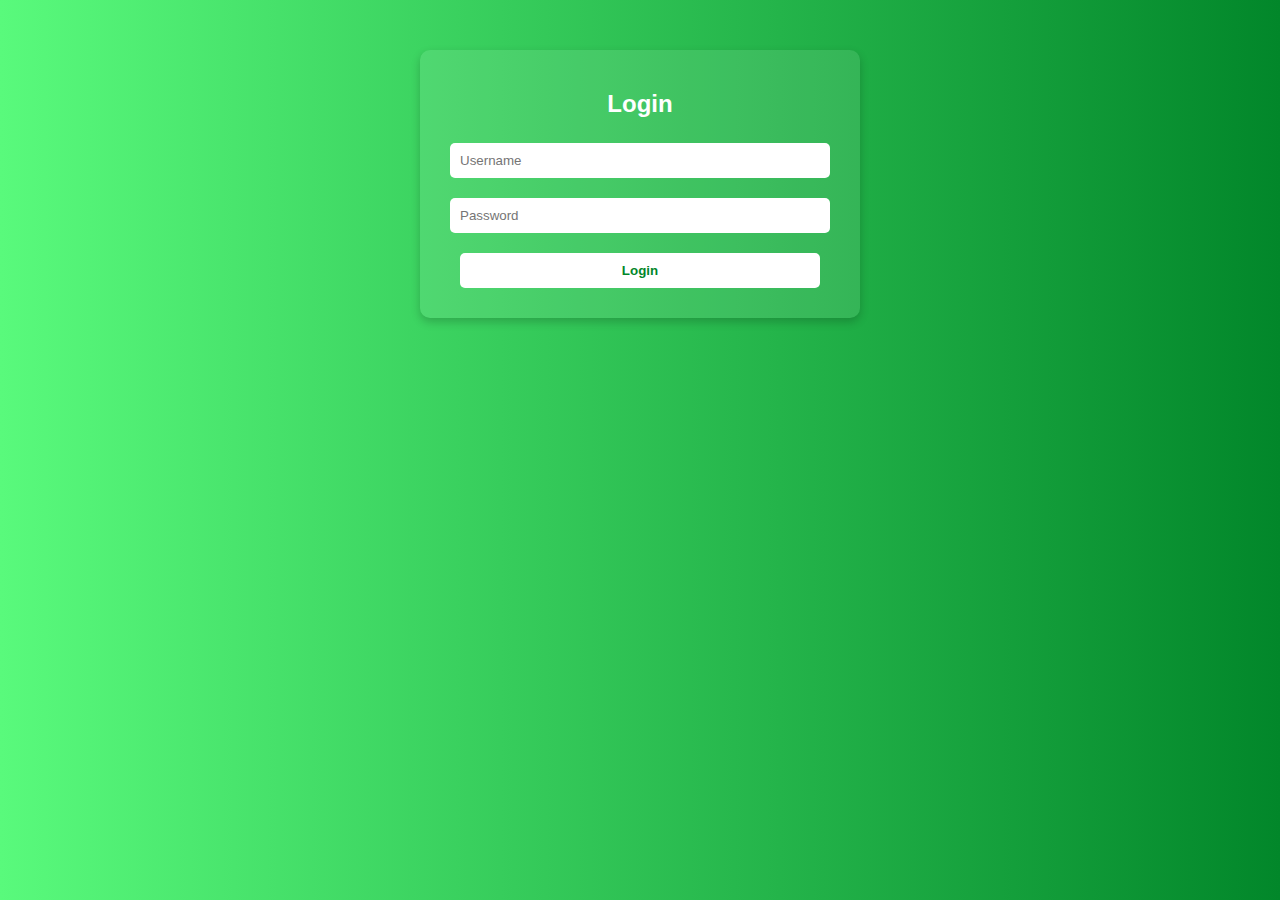
==== index.html @ e63ace4a "Update index.html" ====
<!DOCTYPE html>
<html lang="en">
<head>
    <meta charset="UTF-8">
    <meta name="viewport" content="width=device-width, initial-scale=1.0">
    <title>Reverse Vending Machine</title>
    <link rel="stylesheet" href="styles.css">
</head>
<body>
    <div class="container">
        <div id="loginForm">
            <h2>Login</h2>
            <input type="text" id="loginUsername" placeholder="Username">
            <input type="password" id="loginPassword" placeholder="Password">
            <button id="loginButton">Login</button>
        </div>

        <form id="dashboard" class="hidden">
            <h2>User Dashboard</h2>
            <p>Welcome, <span id="usernameDisplay"></span></p>
            <p>Bottle Count: <span id="bottleCount">0</span></p>
            <p>Points: <span id="bottlePoints">0</span></p>
            <button onclick="logout()">Logout</button>
                

            <h3>Transfer Points</h3>
            <form id="transferForm">
                <input type="text" id="toUser" placeholder="Recipient Username">
                <input type="number" id="transferAmount" placeholder="Points to Transfer">
                <button type="submit">Transfer</button>
            </form>
        </form>
    </div>
    <script src="script.js"></script>
</body>
</html>
---- styles.css ----
body {
    font-family: Arial, sans-serif;
    background: linear-gradient(to right, #59fa7c, #02872a);
    color: white;
    text-align: center;
    margin: 0;
    padding: 0;
}

.container {
    width: 90%;
    max-width: 400px;
    margin: auto;
    padding: 20px;
    background: rgba(255, 255, 255, 0.1);
    border-radius: 10px;
    box-shadow: 0 4px 10px rgba(0, 0, 0, 0.2);
    margin-top: 50px;
}

h2 {
    margin-bottom: 15px;
}

input, button {
    width: 90%;
    padding: 10px;
    margin: 10px 0;
    border: none;
    border-radius: 5px;
}

button {
    background: white;
    color: #02872a;
    font-weight: bold;
    cursor: pointer;
}

.hidden {
    display: none;
}
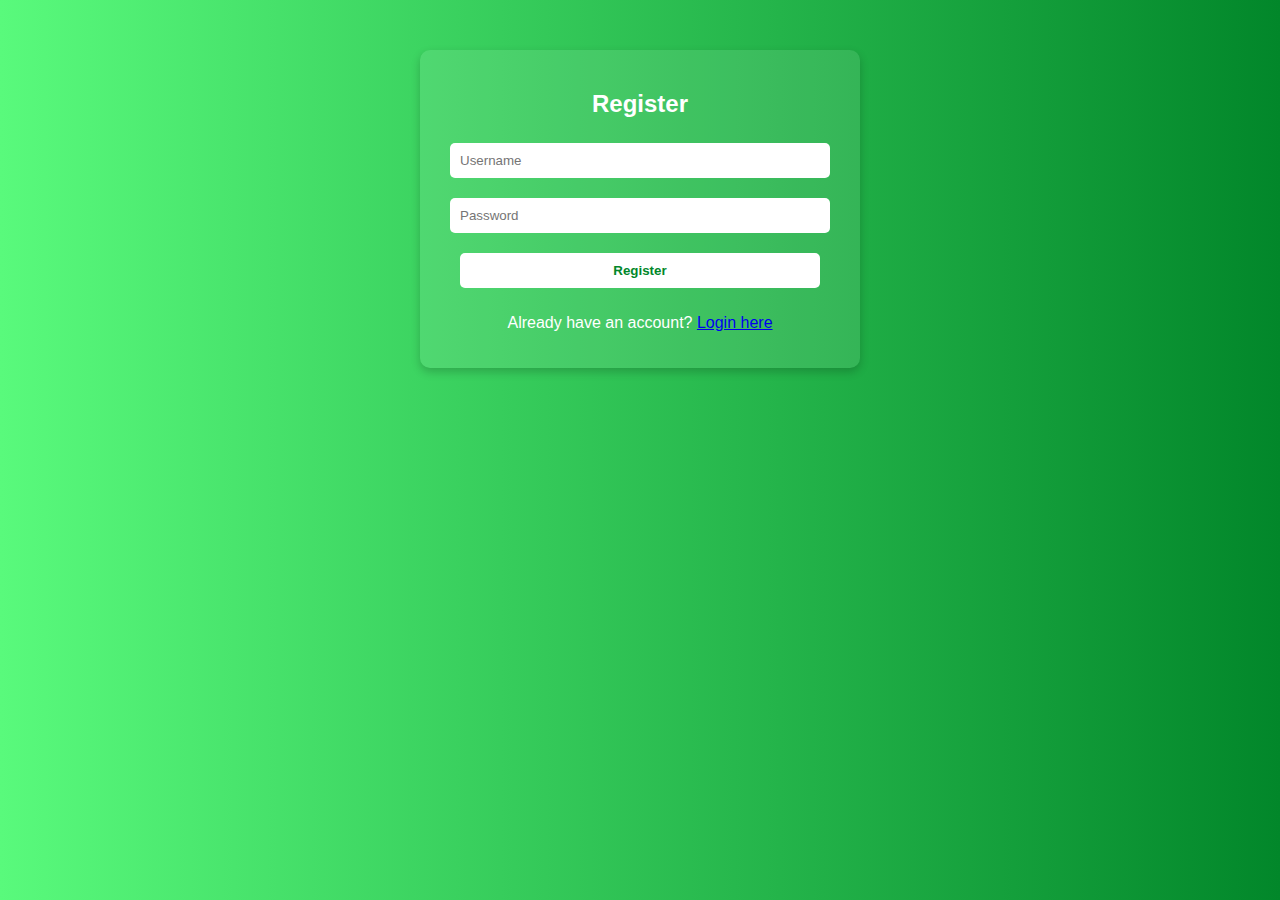
==== commit 0f806fb1: "Update index.html" ====
--- a/index.html
+++ b/index.html
@@ -8,20 +8,32 @@
 </head>
 <body>
     <div class="container">
-        <div id="loginForm">
+
+        <!-- REGISTER FORM -->
+        <div id="registerForm">
+            <h2>Register</h2>
+            <input type="text" id="registerUsername" placeholder="Username">
+            <input type="password" id="registerPassword" placeholder="Password">
+            <button id="registerButton">Register</button>
+            <p>Already have an account? <a href="#" onclick="showLogin()">Login here</a></p>
+        </div>
+
+        <!-- LOGIN FORM -->
+        <div id="loginForm" class="hidden">
             <h2>Login</h2>
             <input type="text" id="loginUsername" placeholder="Username">
             <input type="password" id="loginPassword" placeholder="Password">
             <button id="loginButton">Login</button>
+            <p>Don't have an account? <a href="#" onclick="showRegister()">Register here</a></p>
         </div>
 
-        <form id="dashboard" class="hidden">
+        <!-- USER DASHBOARD -->
+        <div id="dashboard" class="hidden">
             <h2>User Dashboard</h2>
             <p>Welcome, <span id="usernameDisplay"></span></p>
             <p>Bottle Count: <span id="bottleCount">0</span></p>
             <p>Points: <span id="bottlePoints">0</span></p>
             <button onclick="logout()">Logout</button>
-                
 
             <h3>Transfer Points</h3>
             <form id="transferForm">
@@ -29,7 +41,7 @@
                 <input type="number" id="transferAmount" placeholder="Points to Transfer">
                 <button type="submit">Transfer</button>
             </form>
-        </form>
+        </div>
     </div>
     <script src="script.js"></script>
 </body>
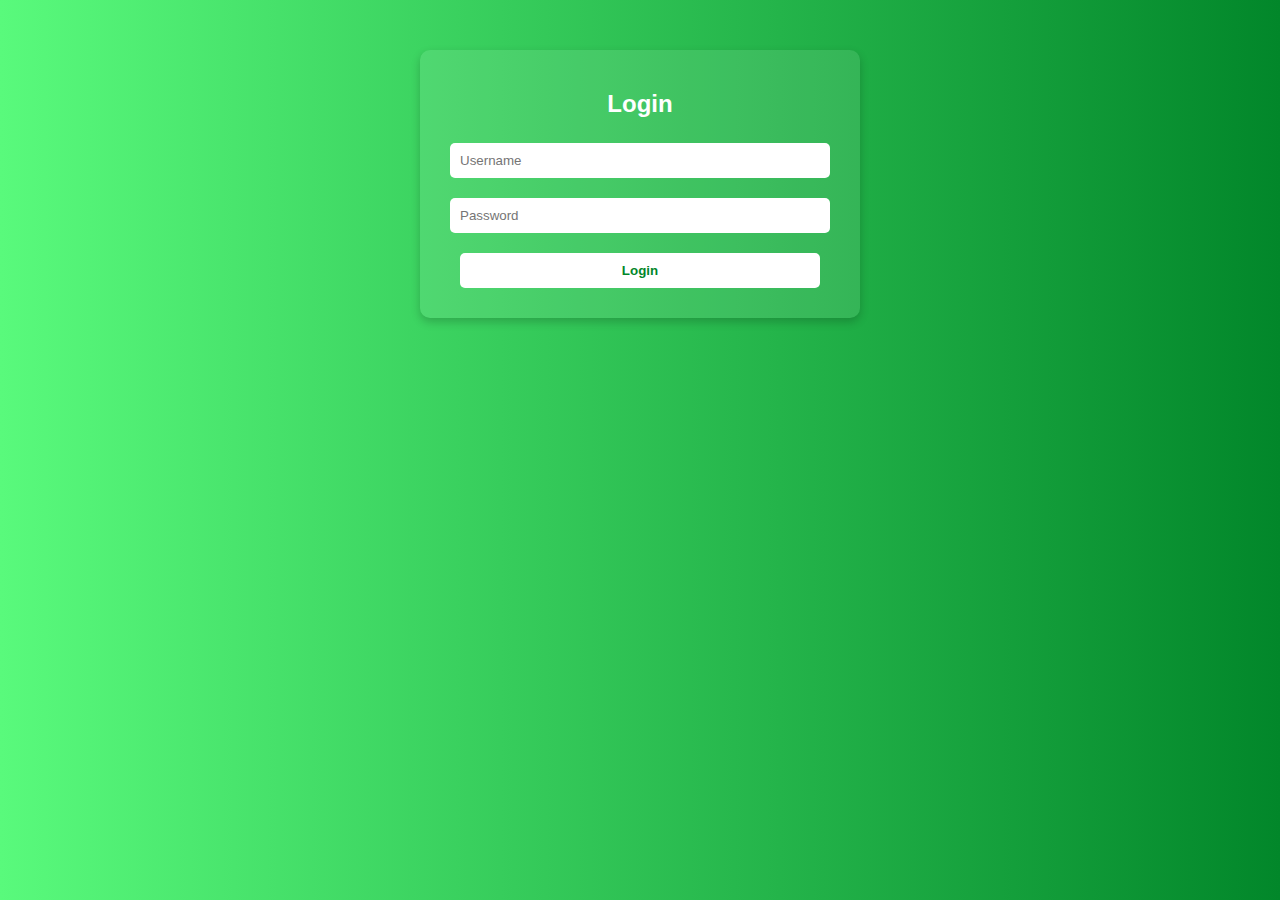
==== commit cc8fd0a4: "Update index.html" ====
--- a/index.html
+++ b/index.html
@@ -8,26 +8,13 @@
 </head>
 <body>
     <div class="container">
-
-        <!-- REGISTER FORM -->
-        <div id="registerForm">
-            <h2>Register</h2>
-            <input type="text" id="registerUsername" placeholder="Username">
-            <input type="password" id="registerPassword" placeholder="Password">
-            <button id="registerButton">Register</button>
-            <p>Already have an account? <a href="#" onclick="showLogin()">Login here</a></p>
-        </div>
-
-        <!-- LOGIN FORM -->
-        <div id="loginForm" class="hidden">
+        <div id="loginForm">
             <h2>Login</h2>
             <input type="text" id="loginUsername" placeholder="Username">
             <input type="password" id="loginPassword" placeholder="Password">
             <button id="loginButton">Login</button>
-            <p>Don't have an account? <a href="#" onclick="showRegister()">Register here</a></p>
         </div>
 
-        <!-- USER DASHBOARD -->
         <div id="dashboard" class="hidden">
             <h2>User Dashboard</h2>
             <p>Welcome, <span id="usernameDisplay"></span></p>
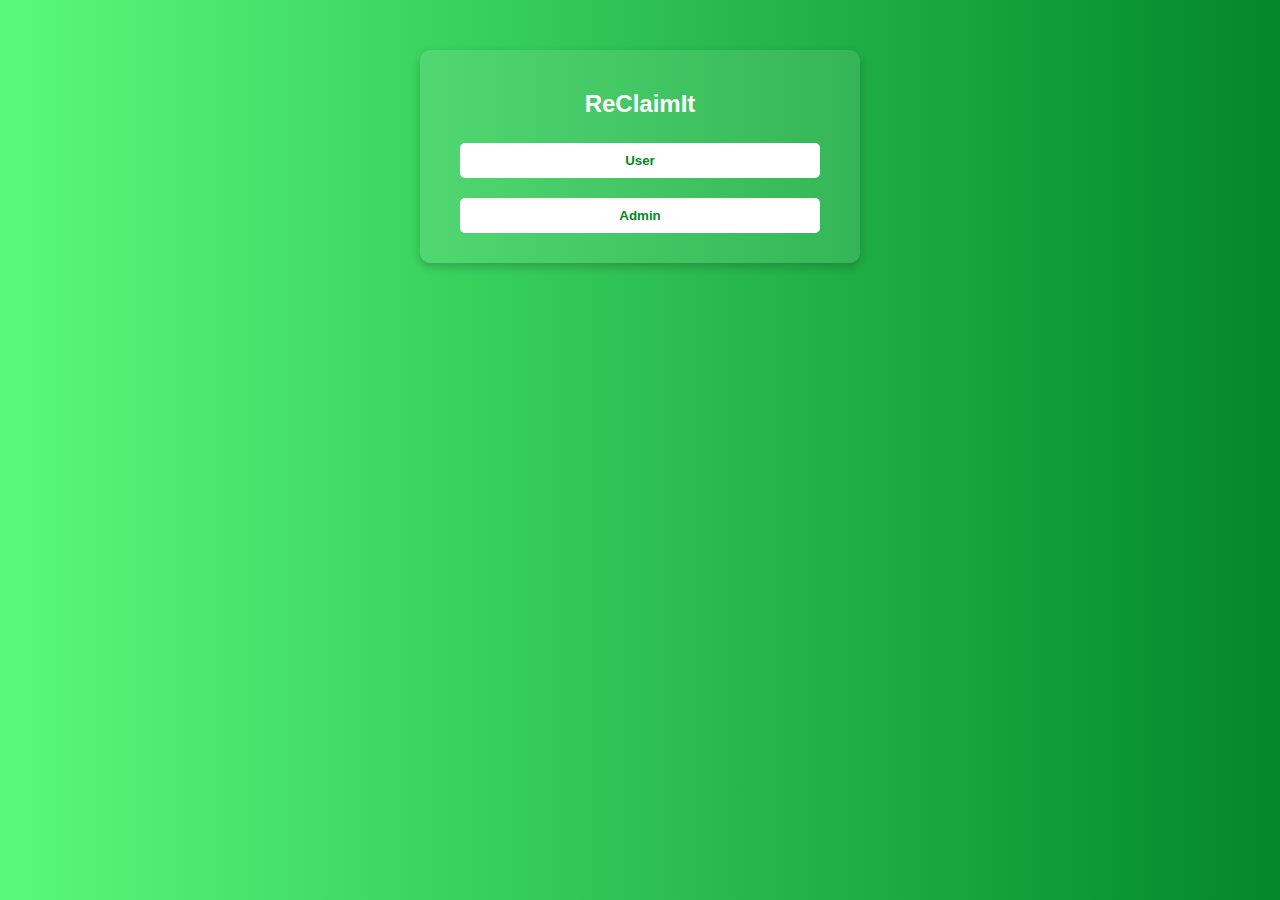
==== commit 28dabfaa: "Update index.html" ====
--- a/index.html
+++ b/index.html
@@ -3,33 +3,41 @@
 <head>
     <meta charset="UTF-8">
     <meta name="viewport" content="width=device-width, initial-scale=1.0">
-    <title>Reverse Vending Machine</title>
+    <title>ReClaimIt - Login</title>
     <link rel="stylesheet" href="styles.css">
 </head>
 <body>
+
     <div class="container">
-        <div id="loginForm">
-            <h2>Login</h2>
-            <input type="text" id="loginUsername" placeholder="Username">
-            <input type="password" id="loginPassword" placeholder="Password">
-            <button id="loginButton">Login</button>
+        <div id="entry-choice">
+            <h2>ReClaimIt</h2>
+            <button onclick="showUserLogin()">User</button>
+            <button onclick="showAdminLogin()">Admin</button>
         </div>
 
-        <div id="dashboard" class="hidden">
-            <h2>User Dashboard</h2>
-            <p>Welcome, <span id="usernameDisplay"></span></p>
-            <p>Bottle Count: <span id="bottleCount">0</span></p>
-            <p>Points: <span id="bottlePoints">0</span></p>
-            <button onclick="logout()">Logout</button>
+        <div id="user-registration" class="hidden">
+            <h2>Register</h2>
+            <input type="text" id="register-username" placeholder="Username">
+            <input type="password" id="register-password" placeholder="Password">
+            <button onclick="registerUser()">Register</button>
+            <p>Already have an account? <a href="#" onclick="showUserLogin()">Login here</a></p>
+        </div>
 
-            <h3>Transfer Points</h3>
-            <form id="transferForm">
-                <input type="text" id="toUser" placeholder="Recipient Username">
-                <input type="number" id="transferAmount" placeholder="Points to Transfer">
-                <button type="submit">Transfer</button>
-            </form>
+        <div id="user-login" class="hidden">
+            <h2>User Login</h2>
+            <input type="text" id="login-username" placeholder="Username">
+            <input type="password" id="login-password" placeholder="Password">
+            <button onclick="loginUser()">Login</button>
+            <p>Don't have an account? <a href="#" onclick="showRegister()">Register here</a></p>
+        </div>
+
+        <div id="admin-login" class="hidden">
+            <h2>Admin Login</h2>
+            <input type="password" id="admin-password" placeholder="Admin Password">
+            <button onclick="loginAdmin()">Login</button>
         </div>
     </div>
+
     <script src="script.js"></script>
 </body>
 </html>
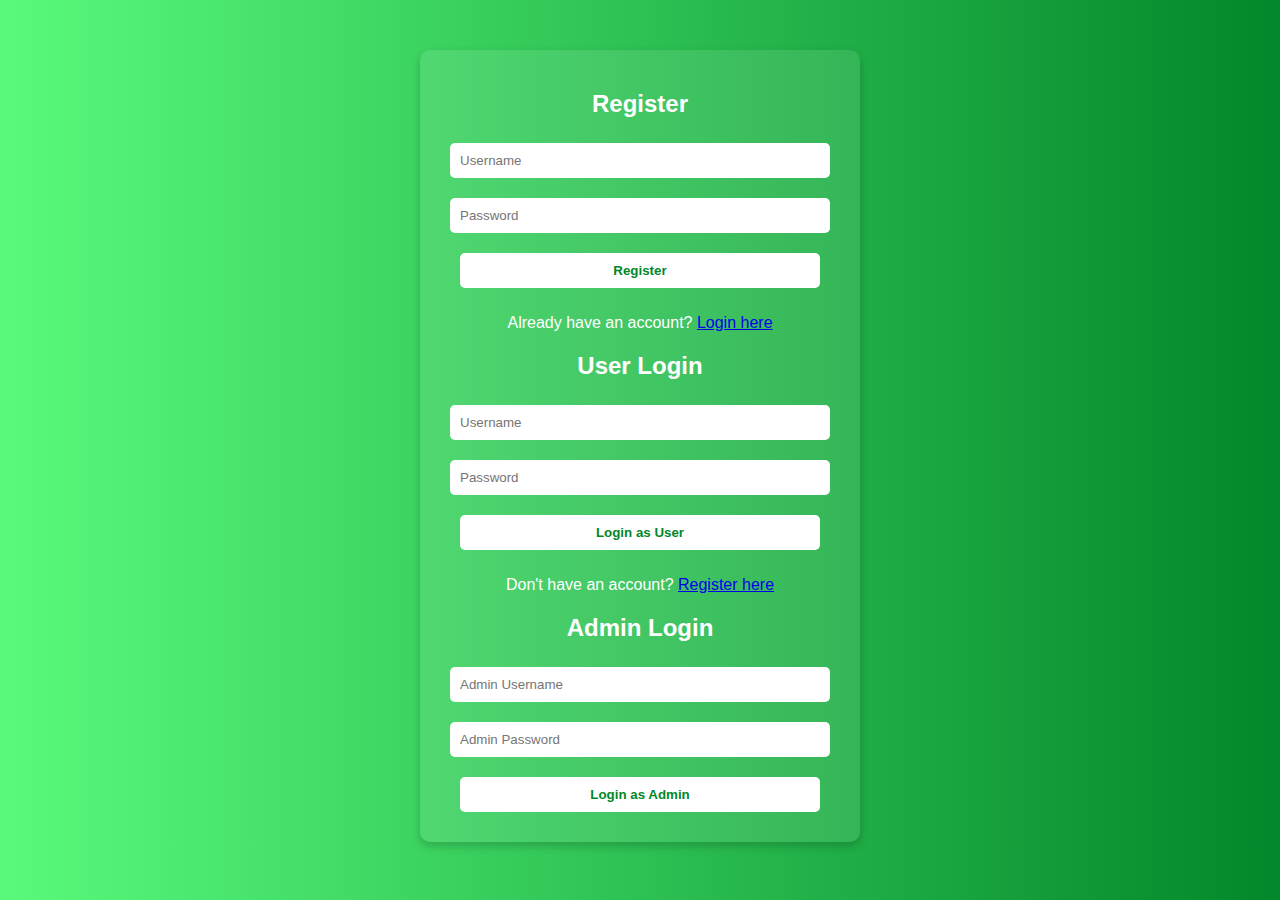
==== commit 524757da: "Update index.html" ====
--- a/index.html
+++ b/index.html
@@ -3,41 +3,34 @@
 <head>
     <meta charset="UTF-8">
     <meta name="viewport" content="width=device-width, initial-scale=1.0">
-    <title>ReClaimIt - Login</title>
+    <title>Reverse Vending Machine - Login</title>
     <link rel="stylesheet" href="styles.css">
 </head>
 <body>
+    <div class="container">
+        <h2>Register</h2>
+        <form id="registerForm">
+            <input type="text" id="registerUsername" placeholder="Username" required>
+            <input type="password" id="registerPassword" placeholder="Password" required>
+            <button type="submit">Register</button>
+        </form>
+        <p>Already have an account? <a href="#" id="showLogin">Login here</a></p>
 
-    <div class="container">
-        <div id="entry-choice">
-            <h2>ReClaimIt</h2>
-            <button onclick="showUserLogin()">User</button>
-            <button onclick="showAdminLogin()">Admin</button>
-        </div>
+        <h2>User Login</h2>
+        <form id="userLoginForm">
+            <input type="text" id="userUsername" placeholder="Username" required>
+            <input type="password" id="userPassword" placeholder="Password" required>
+            <button type="submit">Login as User</button>
+        </form>
+        <p>Don't have an account? <a href="#" id="showRegister">Register here</a></p>
 
-        <div id="user-registration" class="hidden">
-            <h2>Register</h2>
-            <input type="text" id="register-username" placeholder="Username">
-            <input type="password" id="register-password" placeholder="Password">
-            <button onclick="registerUser()">Register</button>
-            <p>Already have an account? <a href="#" onclick="showUserLogin()">Login here</a></p>
-        </div>
-
-        <div id="user-login" class="hidden">
-            <h2>User Login</h2>
-            <input type="text" id="login-username" placeholder="Username">
-            <input type="password" id="login-password" placeholder="Password">
-            <button onclick="loginUser()">Login</button>
-            <p>Don't have an account? <a href="#" onclick="showRegister()">Register here</a></p>
-        </div>
-
-        <div id="admin-login" class="hidden">
-            <h2>Admin Login</h2>
-            <input type="password" id="admin-password" placeholder="Admin Password">
-            <button onclick="loginAdmin()">Login</button>
-        </div>
+        <h2>Admin Login</h2>
+        <form id="adminLoginForm">
+            <input type="text" id="adminUsername" placeholder="Admin Username" required>
+            <input type="password" id="adminPassword" placeholder="Admin Password" required>
+            <button type="submit">Login as Admin</button>
+        </form>
     </div>
-
     <script src="script.js"></script>
 </body>
 </html>
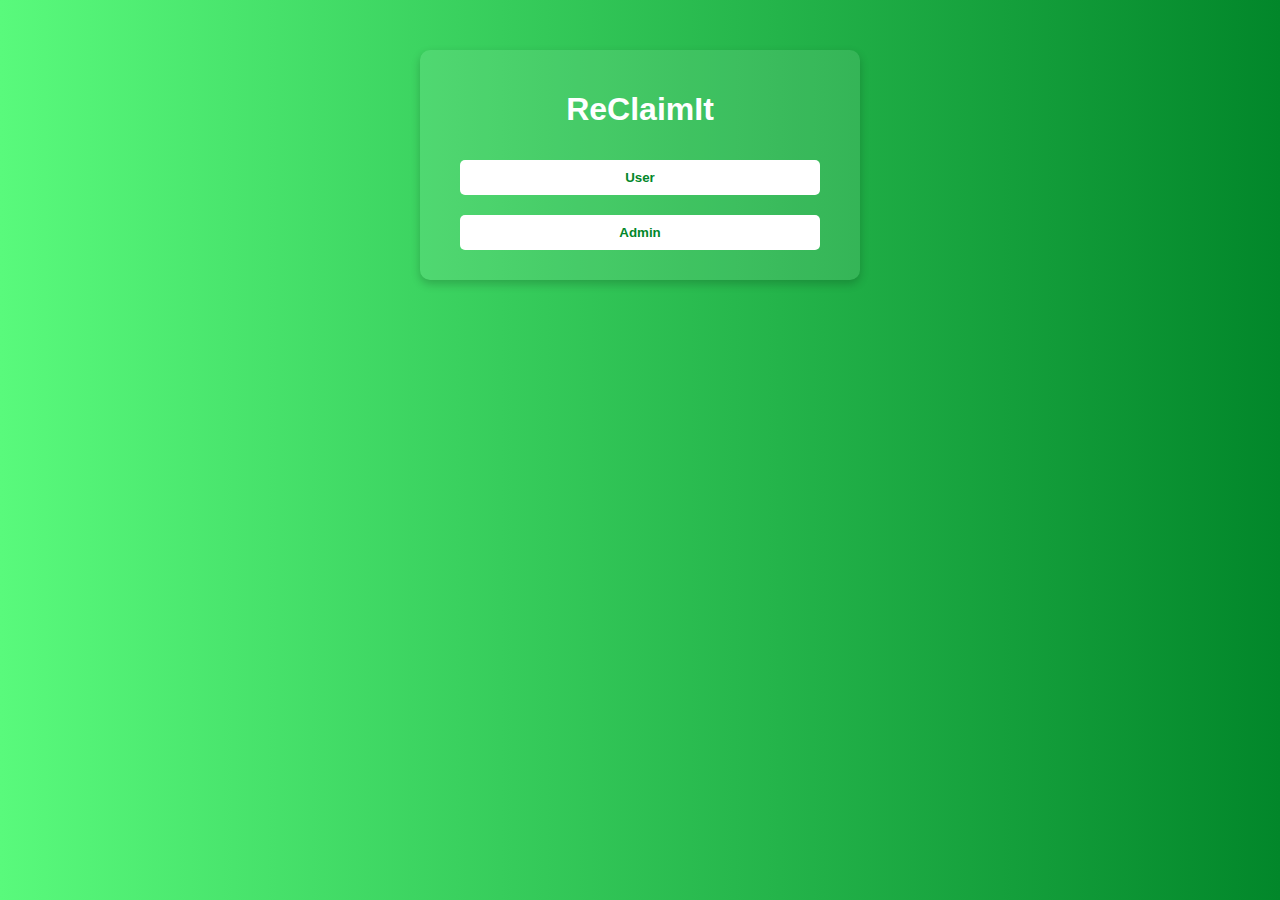
==== commit 93605fc3: "Update index.html" ====
--- a/index.html
+++ b/index.html
@@ -3,34 +3,39 @@
 <head>
     <meta charset="UTF-8">
     <meta name="viewport" content="width=device-width, initial-scale=1.0">
-    <title>Reverse Vending Machine - Login</title>
+    <title>ReClaimIt - Login</title>
     <link rel="stylesheet" href="styles.css">
 </head>
 <body>
     <div class="container">
-        <h2>Register</h2>
-        <form id="registerForm">
-            <input type="text" id="registerUsername" placeholder="Username" required>
-            <input type="password" id="registerPassword" placeholder="Password" required>
-            <button type="submit">Register</button>
-        </form>
-        <p>Already have an account? <a href="#" id="showLogin">Login here</a></p>
+        <h1>ReClaimIt</h1>
+        
+        <div id="selection">
+            <button id="userBtn">User</button>
+            <button id="adminBtn">Admin</button>
+        </div>
 
-        <h2>User Login</h2>
-        <form id="userLoginForm">
-            <input type="text" id="userUsername" placeholder="Username" required>
-            <input type="password" id="userPassword" placeholder="Password" required>
-            <button type="submit">Login as User</button>
-        </form>
-        <p>Don't have an account? <a href="#" id="showRegister">Register here</a></p>
+        <div id="userLogin" class="hidden">
+            <h2>User Login</h2>
+            <form id="userLoginForm">
+                <input type="text" id="userUsername" placeholder="Username" required>
+                <input type="password" id="userPassword" placeholder="Password" required>
+                <button type="submit">Login</button>
+            </form>
+            <button class="backBtn">Back</button>
+        </div>
 
-        <h2>Admin Login</h2>
-        <form id="adminLoginForm">
-            <input type="text" id="adminUsername" placeholder="Admin Username" required>
-            <input type="password" id="adminPassword" placeholder="Admin Password" required>
-            <button type="submit">Login as Admin</button>
-        </form>
+        <div id="adminLogin" class="hidden">
+            <h2>Admin Login</h2>
+            <form id="adminLoginForm">
+                <input type="text" id="adminUsername" placeholder="Admin Username" required>
+                <input type="password" id="adminPassword" placeholder="Admin Password" required>
+                <button type="submit">Login</button>
+            </form>
+            <button class="backBtn">Back</button>
+        </div>
     </div>
+
     <script src="script.js"></script>
 </body>
 </html>
